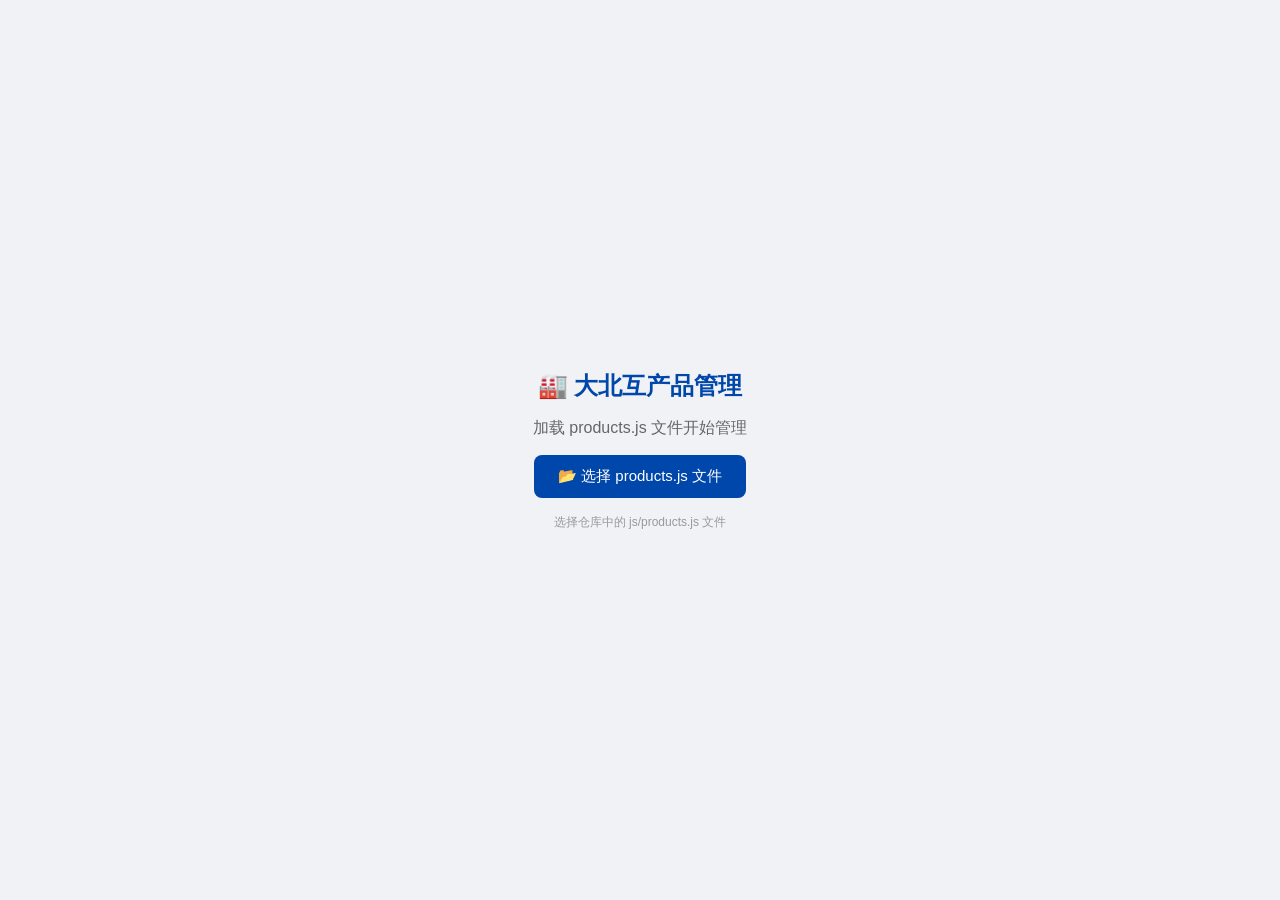
==== admin.html @ c460e394 "add admin.html - local product management tool" ====
<!DOCTYPE html>
<html lang="zh-CN">
<head>
<meta charset="UTF-8">
<meta name="viewport" content="width=device-width, initial-scale=1.0">
<title>大北互 - 产品管理</title>
<style>
* { margin: 0; padding: 0; box-sizing: border-box; }
body { font-family: -apple-system, sans-serif; background: #f0f2f5; color: #333; }
body.admin-mode { }
#app { display: flex; height: 100vh; }
/* 侧边栏 */
.sidebar { width: 320px; min-width: 320px; background: #fff; border-right: 1px solid #ddd; display: flex; flex-direction: column; }
.sidebar-header { padding: 16px; border-bottom: 1px solid #eee; }
.sidebar-header h2 { font-size: 18px; margin-bottom: 8px; }
.toolbar { display: flex; gap: 6px; flex-wrap: wrap; }
.toolbar button { padding: 6px 12px; border: 1px solid #ccc; border-radius: 6px; background: #fff; cursor: pointer; font-size: 12px; }
.toolbar button:hover { background: #e8f0fe; }
.toolbar button.primary { background: #0047ab; color: #fff; border-color: #0047ab; }
.toolbar button.danger { background: #d32f2f; color: #fff; border-color: #d32f2f; }
.search-box { padding: 10px 16px; }
.search-box input { width: 100%; padding: 8px 12px; border: 1px solid #ddd; border-radius: 8px; font-size: 13px; outline: none; }
.search-box input:focus { border-color: #0047ab; }
.product-list { flex: 1; overflow-y: auto; }
.product-item { padding: 10px 16px; border-bottom: 1px solid #f0f0f0; cursor: pointer; font-size: 13px; }
.product-item:hover { background: #f5f7fa; }
.product-item.active { background: #e8f0fe; border-left: 3px solid #0047ab; }
.product-item .id { font-size: 11px; color: #999; }
.product-item .tags { margin-top: 4px; display: flex; gap: 4px; flex-wrap: wrap; }
.product-item .tag { font-size: 10px; padding: 1px 6px; border-radius: 4px; background: #e8f0fe; color: #0047ab; }
.product-item .tag.voltage { background: #fff3e0; color: #e65100; }
.product-item .tag.rail { background: #e8f5e9; color: #2e7d32; }
/* 编辑区 */
.main { flex: 1; overflow-y: auto; padding: 0; }
.empty-state { display: flex; flex-direction: column; align-items: center; justify-content: center; height: 100%; color: #999; }
.empty-state h3 { font-size: 20px; margin-bottom: 8px; color: #666; }
.edit-form { padding: 20px; max-width: 900px; }
.form-section { margin-bottom: 20px; background: #fff; border-radius: 10px; padding: 16px; box-shadow: 0 1px 3px rgba(0,0,0,0.08); }
.form-section h3 { font-size: 14px; font-weight: 600; margin-bottom: 12px; padding-bottom: 8px; border-bottom: 1px solid #eee; }
.form-row { display: flex; gap: 12px; margin-bottom: 10px; }
.form-field { flex: 1; min-width: 0; }
.form-field label { display: block; font-size: 11px; font-weight: 600; color: #666; margin-bottom: 4px; }
.form-field input, .form-field select, .form-field textarea { width: 100%; padding: 7px 10px; border: 1.5px solid #ddd; border-radius: 6px; font-size: 13px; outline: none; font-family: inherit; }
.form-field input:focus, .form-field select:focus, .form-field textarea:focus { border-color: #0047ab; }
.form-field textarea { min-height: 60px; resize: vertical; }
.form-field .help { font-size: 10px; color: #999; margin-top: 2px; }
/* 表格编辑 */
.table-editor { width: 100%; border-collapse: collapse; font-size: 12px; }
.table-editor th { background: #f5f7fa; padding: 6px 4px; text-align: center; font-weight: 600; font-size: 11px; border: 1px solid #e0e0e0; white-space: nowrap; }
.table-editor td { padding: 2px; border: 1px solid #e0e0e0; }
.table-editor input { width: 100%; border: none; padding: 5px 4px; font-size: 12px; text-align: center; outline: none; background: transparent; }
.table-editor input:focus { background: #e8f0fe; }
.table-editor .row-del { cursor: pointer; color: #d32f2f; text-align: center; font-size: 16px; padding: 2px 6px; }
.table-actions { margin-top: 8px; display: flex; gap: 6px; }
.table-actions button { padding: 4px 10px; border: 1px solid #ccc; border-radius: 4px; background: #fff; cursor: pointer; font-size: 11px; }
.table-actions button:hover { background: #e8f0fe; }
/* 列表编辑器 */
.list-editor { display: flex; flex-wrap: wrap; gap: 6px; }
.list-editor .item { display: flex; align-items: center; gap: 4px; background: #f5f7fa; border-radius: 4px; padding: 3px 6px; font-size: 12px; }
.list-editor .item .del { cursor: pointer; color: #d32f2f; font-weight: 700; }
.list-editor .add-row { display: flex; gap: 4px; margin-top: 6px; width: 100%; }
.list-editor .add-row input { flex: 1; padding: 4px 8px; border: 1px solid #ddd; border-radius: 4px; font-size: 12px; }
.list-editor .add-row button { padding: 4px 10px; border: 1px solid #ccc; border-radius: 4px; background: #fff; cursor: pointer; font-size: 11px; }
/* 加载页 */
.load-screen { display: flex; flex-direction: column; align-items: center; justify-content: center; height: 100vh; gap: 16px; }
.load-screen h1 { font-size: 24px; color: #0047ab; }
.load-screen p { color: #666; }
.load-btn { padding: 12px 24px; background: #0047ab; color: #fff; border: none; border-radius: 8px; font-size: 15px; cursor: pointer; }
.load-btn:hover { opacity: 0.9; }
.hidden { display: none !important; }
/* 图片预览 */
.img-preview { width: 100px; height: 100px; object-fit: contain; border: 1px solid #ddd; border-radius: 4px; background: #f9f9f9; }
</style>
</head>
<body>
<div id="loadScreen" class="load-screen">
  <h1>🏭 大北互产品管理</h1>
  <p>加载 products.js 文件开始管理</p>
  <input type="file" id="fileInput" accept=".js" style="display:none">
  <button class="load-btn" onclick="document.getElementById('fileInput').click()">📂 选择 products.js 文件</button>
  <p style="font-size:12px;color:#999">选择仓库中的 js/products.js 文件</p>
</div>

<div id="app" class="hidden">
  <div class="sidebar">
    <div class="sidebar-header">
      <h2>📋 产品列表</h2>
      <div class="toolbar">
        <button onclick="exportJS()" class="primary">📥 导出 products.js</button>
        <button onclick="exportJSON()">📤 导出 JSON</button>
        <button onclick="importJSON()">📂 导入 JSON</button>
        <input type="file" id="jsonInput" accept=".json" style="display:none" onchange="handleJSONImport(event)">
      </div>
    </div>
    <div class="search-box">
      <input type="text" id="searchInput" placeholder="搜索产品名称/型号..." oninput="renderList()" autocomplete="off">
    </div>
    <div class="product-list" id="productList"></div>
  </div>
  <div class="main">
    <div class="empty-state" id="emptyState">
      <h3>👈 选择产品编辑</h3>
      <p>点击左侧产品开始修改参数</p>
    </div>
    <div id="editPanel" class="hidden">
      <form class="edit-form" id="editForm"></form>
    </div>
  </div>
</div>

<script>
// =============================================
// 数据
// =============================================
let products = []
let currentId = null
let series = []
let lines = []
let types = []
let voltages = []

// =============================================
// 加载文件
// =============================================
document.getElementById('fileInput').addEventListener('change', function(e) {
  const file = e.target.files[0]
  if (!file) return
  const reader = new FileReader()
  reader.onload = function(ev) {
    const content = ev.target.result
    try {
      // Extract products array using eval-like parsing
      const match = content.match(/const products\s*=\s*(\[[\s\S]*?\])\s*\n\s*\n\s*\/\/\s*={3,}/)
      if (!match) {
        alert('无法解析 products.js 文件，请确认文件格式正确')
        return
      }
      // Use Function constructor to parse
      const data = new Function('return ' + match[1])()
      products = data

      // Extract series
      const sMatch = content.match(/const series\s*=\s*(\[[\s\S]*?\])\s*\n\s*\n/)
      if (sMatch) series = new Function('return ' + sMatch[1])()

      // Extract types
      const tMatch = content.match(/const types\s*=\s*(\[[\s\S]*?\])\s*\n\s*\n/)
      if (tMatch) types = new Function('return ' + tMatch[1])()

      // Extract lines
      const lMatch = content.match(/const lines\s*=\s*(\[[\s\S]*?\])\s*\n\s*\n/)
      if (lMatch) lines = new Function('return ' + lMatch[1])()

      // Extract voltages
      const vMatch = content.match(/const voltages\s*=\s*(\[[\s\S]*?\])\s*\n\s*\n/)
      if (vMatch) voltages = new Function('return ' + vMatch[1])()

      document.getElementById('loadScreen').classList.add('hidden')
      document.getElementById('app').classList.remove('hidden')
      renderList()
    } catch(err) {
      alert('解析失败: ' + err.message)
      console.error(err)
    }
  }
  reader.readAsText(file)
})

// =============================================
// 渲染产品列表
// =============================================
function renderList() {
  const q = document.getElementById('searchInput').value.toLowerCase()
  const list = document.getElementById('productList')

  const filtered = q ? products.filter(p =>
    p.name.toLowerCase().includes(q) || p.id.toLowerCase().includes(q)
  ) : products

  const typeNames = { current: '电流互感器', voltage: '电压互感器', combined: '组合互感器', zero: '零序电流互感器',
    post: '支柱式', wall: '穿墙式', outdoor: '户外', vt36: '3.6-12KV电压', vtOutdoor: '户外电压',
    rail_ct: '机车动车电流', rail_vt: '机车动车电压' }

  list.innerHTML = filtered.map(p => `
    <div class="product-item${p.id === currentId ? ' active' : ''}" onclick="selectProduct('${p.id}')">
      <div><strong>${p.name}</strong></div>
      <div class="id">ID: ${p.id}</div>
      <div class="tags">
        <span class="tag">${typeNames[p.type] || p.type}</span>
        ${p.voltage ? `<span class="tag voltage">${p.voltage}</span>` : ''}
        ${p.line !== 'standard' ? `<span class="tag rail">${p.line}</span>` : ''}
      </div>
    </div>
  `).join('')
}

// =============================================
// 选择产品
// =============================================
function selectProduct(id) {
  currentId = id
  renderList()
  document.getElementById('emptyState').classList.add('hidden')
  document.getElementById('editPanel').classList.remove('hidden')
  renderEditForm(id)
}

// =============================================
// 渲染编辑表单
// =============================================
function renderEditForm(id) {
  const p = products.find(x => x.id === id)
  if (!p) return

  const typeOptions = ['current','voltage','combined','zero','post','wall','outdoor','vt36','vtOutdoor','rail_ct','rail_vt']
  const typeNames = { current: '电流互感器', voltage: '电压互感器', combined: '组合互感器', zero: '零序电流互感器',
    post: '支柱式电流互感器', wall: '穿墙式电流互感器', outdoor: '户外电流、电压互感器',
    vt36: '3.6-12KV电压互感器', vtOutdoor: '3.6-12KV户外电压互感器', rail_ct: '机车动车电流互感器', rail_vt: '机车动车电压互感器' }
  const lineOptions = ['standard','rail']

  const html = `
    <div class="form-section">
      <h3>📝 基本信息</h3>
      <div class="form-row">
        <div class="form-field">
          <label>产品ID</label>
          <input type="text" value="${p.id}" id="f_id" readonly style="background:#f5f5f5">
          <div class="help">ID不可修改</div>
        </div>
        <div class="form-field">
          <label>产品名称</label>
          <input type="text" value="${esc(p.name)}" id="f_name">
        </div>
      </div>
      <div class="form-row">
        <div class="form-field">
          <label>类型</label>
          <select id="f_type">${typeOptions.map(t => `<option value="${t}"${p.type===t?' selected':''}>${typeNames[t]||t}</option>`).join('')}</select>
        </div>
        <div class="form-field">
          <label>产品线</label>
          <select id="f_line">${lineOptions.map(l => `<option value="${l}"${p.line===l?' selected':''}>${l==='standard'?'标准':'机车动车'}</option>`).join('')}</select>
        </div>
        <div class="form-field">
          <label>电压等级</label>
          <input type="text" value="${p.voltage||''}" id="f_voltage" placeholder="如 10KV">
        </div>
      </div>
      <div class="form-row">
        <div class="form-field">
          <label>摘要</label>
          <input type="text" value="${esc(p.summary)}" id="f_summary">
        </div>
      </div>
      <div class="form-row">
        <div class="form-field">
          <label>卡片图片</label>
          <input type="text" value="${p.cardImage||''}" id="f_cardImage" placeholder="images/products/card/xxx.jpg">
          ${p.cardImage ? `<img src="${p.cardImage}" class="img-preview" onerror="this.style.display='none'">` : ''}
        </div>
        <div class="form-field">
          <label>详情图片</label>
          <input type="text" value="${p.image||''}" id="f_image" placeholder="images/products/xxx.jpg">
          ${p.image ? `<img src="${p.image}" class="img-preview" onerror="this.style.display='none'">` : ''}
        </div>
      </div>
    </div>

    <div class="form-section">
      <h3>📐 外形尺寸</h3>
      <div class="form-row">
        <div class="form-field"><label>长 (mm)</label><input type="text" value="${p.dimensions?.length||''}" id="f_dl"></div>
        <div class="form-field"><label>宽 (mm)</label><input type="text" value="${p.dimensions?.width||''}" id="f_dw"></div>
        <div class="form-field"><label>高 (mm)</label><input type="text" value="${p.dimensions?.height||''}" id="f_dh"></div>
        <div class="form-field"><label>重量 (kg)</label><input type="text" value="${p.dimensions?.weight||''}" id="f_dwt"></div>
      </div>
    </div>

    <div class="form-section">
      <h3>📋 规格参数 (specs)</h3>
      <div id="specsEditor"></div>
    </div>

    ${p.ratings ? \`
    <div class="form-section">
      <h3>⚡ 电流互感器对照表</h3>
      <div id="ratingsEditor"></div>
    </div>\` : ''}

    ${p.vtRatings ? \`
    <div class="form-section">
      <h3>🔌 电压互感器对照表</h3>
      <div id="vtRatingsEditor"></div>
    </div>\` : ''}

    <div class="form-section">
      <h3>📄 产品描述</h3>
      <div class="form-field">
        <textarea id="f_desc" rows="4">${esc(p.description)}</textarea>
      </div>
    </div>

    <div class="form-section">
      <h3>⭐ 产品特点</h3>
      <div id="featuresEditor"></div>
    </div>

    <div class="form-section">
      <div class="toolbar">
        <button type="button" class="primary" onclick="saveCurrent()">💾 保存修改</button>
        <button type="button" class="danger" onclick="deleteCurrent()">🗑️ 删除产品</button>
      </div>
    </div>
  `

  document.getElementById('editForm').innerHTML = html

  // Render dynamic editors
  renderSpecsEditor(p)
  if (p.ratings) renderRatingsEditor(p)
  if (p.vtRatings) renderVtRatingsEditor(p)
  renderFeaturesEditor(p)
}

// =============================================
// Specs 编辑器
// =============================================
function renderSpecsEditor(p) {
  const container = document.getElementById('specsEditor')
  if (!container) return
  let html = '<table class="table-editor"><thead><tr><th>参数名称</th><th>参数值</th><th></th></tr></thead><tbody>'
  p.specs.forEach((s, i) => {
    html += \`<tr><td><input type="text" value="\${esc(s.label)}" data-spec="\${i}" data-field="label"></td>
      <td><input type="text" value="\${esc(s.value)}" data-spec="\${i}" data-field="value"></td>
      <td class="row-del" onclick="delSpec(\${i})">×</td></tr>\`
  })
  html += '</tbody></table><div class="table-actions"><button type="button" onclick="addSpec()">+ 添加参数</button></div>'
  container.innerHTML = html
}

function addSpec() {
  const p = products.find(x => x.id === currentId)
  p.specs.push({ label: '', value: '' })
  renderSpecsEditor(p)
}

function delSpec(i) {
  const p = products.find(x => x.id === currentId)
  p.specs.splice(i, 1)
  renderSpecsEditor(p)
}

// =============================================
// Ratings 编辑器 (电流互感器)
// =============================================
function renderRatingsEditor(p) {
  const container = document.getElementById('ratingsEditor')
  if (!container) return
  const fields = ['primary','thermal','dynamic','accuracy','output','creepage','weight']
  const headers = ['额定一次电流(A)','一秒热电流(kA)','动稳定电流(kA)','准确级组合','额定二次输出(VA)','表面爬电距离(mm)','重量(kg)']
  let html = '<table class="table-editor"><thead><tr>' + headers.map(h => '<th>' + h + '</th>').join('') + '<th></th></tr></thead><tbody>'
  p.ratings.forEach((r, i) => {
    html += '<tr>'
    fields.forEach(f => {
      html += \`<td><input type="text" value="\${esc(r[f]||'')}" data-ratings="\${i}" data-field="\${f}"></td>\`
    })
    html += \`<td class="row-del" onclick="delRating(\${i})">×</td></tr>\`
  })
  html += '</tbody></table><div class="table-actions"><button type="button" onclick="addRating()">+ 添加行</button></div>'
  container.innerHTML = html
}

function addRating() {
  const p = products.find(x => x.id === currentId)
  p.ratings.push({ primary: '', thermal: '', dynamic: '', accuracy: '', output: '', creepage: '', weight: '' })
  renderRatingsEditor(p)
}
function delRating(i) {
  const p = products.find(x => x.id === currentId)
  p.ratings.splice(i, 1)
  renderRatingsEditor(p)
}

// =============================================
// VtRatings 编辑器 (电压互感器)
// =============================================
function renderVtRatingsEditor(p) {
  const container = document.getElementById('vtRatingsEditor')
  if (!container) return
  const fields = ['ratio','accuracy','output','limitOutput','insulation','creepage','weight']
  const headers = ['额定电压比','准确级及组合','额定二次输出(VA)','极限输出(VA)','额定绝缘水平','表面爬电距离(mm)','重量(kg)']
  let html = '<table class="table-editor"><thead><tr>' + headers.map(h => '<th>' + h + '</th>').join('') + '<th></th></tr></thead><tbody>'
  p.vtRatings.forEach((r, i) => {
    html += '<tr>'
    fields.forEach(f => {
      html += \`<td><input type="text" value="\${esc(r[f]||'')}" data-vtratings="\${i}" data-field="\${f}"></td>\`
    })
    html += \`<td class="row-del" onclick="delVtRating(\${i})">×</td></tr>\`
  })
  html += '</tbody></table><div class="table-actions"><button type="button" onclick="addVtRating()">+ 添加行</button></div>'
  container.innerHTML = html
}
function addVtRating() {
  const p = products.find(x => x.id === currentId)
  p.vtRatings.push({ ratio: '', accuracy: '', output: '', limitOutput: '', insulation: '', creepage: '', weight: '' })
  renderVtRatingsEditor(p)
}
function delVtRating(i) {
  const p = products.find(x => x.id === currentId)
  p.vtRatings.splice(i, 1)
  renderVtRatingsEditor(p)
}

// =============================================
// Features 编辑器
// =============================================
function renderFeaturesEditor(p) {
  const container = document.getElementById('featuresEditor')
  if (!container) return
  let html = '<div class="list-editor">'
  p.features.forEach((f, i) => {
    html += \`<span class="item">\${esc(f)} <span class="del" onclick="delFeature(\${i})">×</span></span>\`
  })
  html += \`<div class="add-row"><input type="text" id="newFeature" placeholder="输入新特点..."><button type="button" onclick="addFeature()">添加</button></div></div>\`
  container.innerHTML = html
}
function addFeature() {
  const input = document.getElementById('newFeature')
  if (!input.value.trim()) return
  const p = products.find(x => x.id === currentId)
  p.features.push(input.value.trim())
  input.value = ''
  renderFeaturesEditor(p)
}
function delFeature(i) {
  const p = products.find(x => x.id === currentId)
  p.features.splice(i, 1)
  renderFeaturesEditor(p)
}

// =============================================
// 保存当前产品
// =============================================
function saveCurrent() {
  const p = products.find(x => x.id === currentId)
  if (!p) return

  p.name = document.getElementById('f_name').value
  p.type = document.getElementById('f_type').value
  p.line = document.getElementById('f_line').value
  p.voltage = document.getElementById('f_voltage').value || null
  p.summary = document.getElementById('f_summary').value
  p.cardImage = document.getElementById('f_cardImage').value
  p.image = document.getElementById('f_image').value
  p.description = document.getElementById('f_desc').value

  p.dimensions = p.dimensions || {}
  p.dimensions.length = document.getElementById('f_dl').value
  p.dimensions.width = document.getElementById('f_dw').value
  p.dimensions.height = document.getElementById('f_dh').value
  p.dimensions.weight = document.getElementById('f_dwt').value

  // Save specs from inputs
  document.querySelectorAll('#specsEditor input[data-spec]').forEach(inp => {
    const idx = parseInt(inp.dataset.spec)
    const field = inp.dataset.field
    if (!p.specs[idx]) p.specs[idx] = { label: '', value: '' }
    p.specs[idx][field] = inp.value
  })

  // Save ratings
  if (p.ratings) {
    document.querySelectorAll('#ratingsEditor input[data-ratings]').forEach(inp => {
      const idx = parseInt(inp.dataset.ratings)
      const field = inp.dataset.field
      if (!p.ratings[idx]) p.ratings[idx] = {}
      p.ratings[idx][field] = inp.value
    })
  }

  // Save vtRatings
  if (p.vtRatings) {
    document.querySelectorAll('#vtRatingsEditor input[data-vtratings]').forEach(inp => {
      const idx = parseInt(inp.dataset.vtratings)
      const field = inp.dataset.field
      if (!p.vtRatings[idx]) p.vtRatings[idx] = {}
      p.vtRatings[idx][field] = inp.value
    })
  }

  renderList()
  alert('✅ 保存成功！点击"导出 products.js"生成新文件')
}

// =============================================
// 删除产品
// =============================================
function deleteCurrent() {
  if (!confirm('确定要删除这个产品吗？')) return
  const idx = products.findIndex(x => x.id === currentId)
  if (idx > -1) products.splice(idx, 1)
  currentId = null
  renderList()
  document.getElementById('emptyState').classList.remove('hidden')
  document.getElementById('editPanel').classList.add('hidden')
}

// =============================================
// 导出 products.js
// =============================================
function exportJS() {
  const js = generateProductsJS()
  download(js, 'products.js', 'application/javascript')
}

function exportJSON() {
  const json = JSON.stringify(products, null, 2)
  download(json, 'products-data.json', 'application/json')
}

function importJSON() {
  document.getElementById('jsonInput').click()
}

function handleJSONImport(e) {
  const file = e.target.files[0]
  if (!file) return
  const reader = new FileReader()
  reader.onload = function(ev) {
    try {
      const data = JSON.parse(ev.target.result)
      products = data
      renderList()
      document.getElementById('editPanel').classList.add('hidden')
      document.getElementById('emptyState').classList.remove('hidden')
      alert('✅ 导入成功！共 ' + products.length + ' 个产品')
    } catch(err) {
      alert('导入失败: ' + err.message)
    }
  }
  reader.readAsText(file)
}

// =============================================
// 生成 products.js 内容
// =============================================
function generateProductsJS() {
  // Read the original file header up to const products
  // Since we can't, generate full file
  const carouselSlides = \`
const carouselSlides = [
  { src: 'images/slide-company.jpg', alt: '公司厂区全景' },
  { src: 'images/slide-products.jpg', alt: '产品展示' },
  { src: 'images/slide-workshop.jpg', alt: '生产车间' }
]\`

  const productsStr = JSON.stringify(products, null, 2)
    .replace(/"(\w+)":/g, '$1:')
    .replace(/"([^"]*)"/g, function(m, g) {
      // Keep numbers and booleans unquoted, quote strings
      if (g === 'null' || g === 'true' || g === 'false' || !isNaN(g)) return m
      return "'" + g.replace(/'/g, '\\\\\\'') + "'"
    })

  // Actually, let's use a simpler approach - format manually
  return \`/**
 * 互感器产品数据
 *
 * 三级分类结构：
 *   产品线 (line):  standard(标准) | rail(机车动车)
 *   类型   (type):  current(电流) | voltage(电压) | combined(组合) | zero(零序) | ...
 *
 * 由管理工具自动生成
 */

\${carouselSlides}

const products = \${JSON.stringify(products, null, 2).replace(/"([a-zA-Z_]\w*)":/g, (_, k) => k + ':').replace(/"(-?\d+(\.\d+)?)"/g, (_, n) => n)}

const lines = \${JSON.stringify(lines || [{id:'all',name:'全部'}], null, 2)}

const types = \${JSON.stringify(types || [{id:'all',name:'全部'},{id:'current',name:'电流互感器',icon:'⚡'},{id:'voltage',name:'电压互感器',icon:'🔌'},{id:'combined',name:'组合互感器',icon:'🔗'}], null, 2)}

const voltages = \${JSON.stringify(voltages || [], null, 2)}

const series = \${JSON.stringify(series || [{id:'all',name:'全部'}], null, 2)}

// 类型图标映射（给UI用）
function getTypeIcon(typeId) {
  const map = { current: '⚡', voltage: '🔌', combined: '🔗', zero: '🔄', post: '🏛️', wall: '🧱', outdoor: '🌲', vt36: '🔌', vtOutdoor: '🌲', rail_ct: '🚂', rail_vt: '🚄' }
  return map[typeId] || '📦'
}

function getTypeName(typeId) {
  const map = { current: '电流互感器', voltage: '电压互感器', combined: '组合互感器', zero: '零序电流互感器', post: '3.6-12KV支柱式电流互感器', wall: '3.6-12KV穿墙式电流互感器', outdoor: '3.6-12KV户外电流、电压互感器', vt36: '3.6-12KV电压互感器', vtOutdoor: '3.6-12KV户外电压互感器', rail_ct: '机车动车电流互感器', rail_vt: '机车动车电压互感器' }
  return map[typeId] || '未知'
}

function getLineName(lineId) {
  const map = {}
  return map[lineId] || ''
}

const companyInfo = {
  name: '大北互',
  fullName: '大连北方互感器集团有限公司',
  shortName: '大北互',
  slogan: '人品决定产品，科技决定未来',
  desc: '公司位于辽宁省大连市普兰店区丰荣工业园区，是专业从事电力互感器研发、生产和销售的高新技术企业。',
  contact: {
    address: '辽宁省大连市普兰店区丰荣工业园区',
    email: '',
    website: 'www.dlbf.com',
    phone: '0411-83291638'
  },
  certifications: [
    { icon: '🏅', name: 'ISO9001 质量认证' },
    { icon: '📜', name: '国家计量器具许可' },
    { icon: '🔬', name: '省级高新技术企业' },
    { icon: '🌍', name: 'CE 国际认证' }
  ],
  strengths: [
    { num: '15000+', label: '㎡ 生产厂房' },
    { num: '200+', label: '在职员工' },
    { num: '50万+', label: '年产量(台)' },
    { num: '30+', label: '出口国家' }
  ]
}

if (typeof module !== 'undefined') {
  module.exports = { products, carouselSlides, lines, types, voltages, series, getTypeIcon, getTypeName, getLineName, companyInfo }
}\`
}

// =============================================
// 下载文件
// =============================================
function download(content, filename, mime) {
  const blob = new Blob([content], { type: mime })
  const url = URL.createObjectURL(blob)
  const a = document.createElement('a')
  a.href = url
  a.download = filename
  a.click()
  URL.revokeObjectURL(url)
}

// =============================================
// 工具函数
// =============================================
function esc(s) {
  if (!s) return ''
  return s.replace(/&/g,'&amp;').replace(/</g,'&lt;').replace(/>/g,'&gt;').replace(/"/g,'&quot;')
}
</script>
</body>
</html>
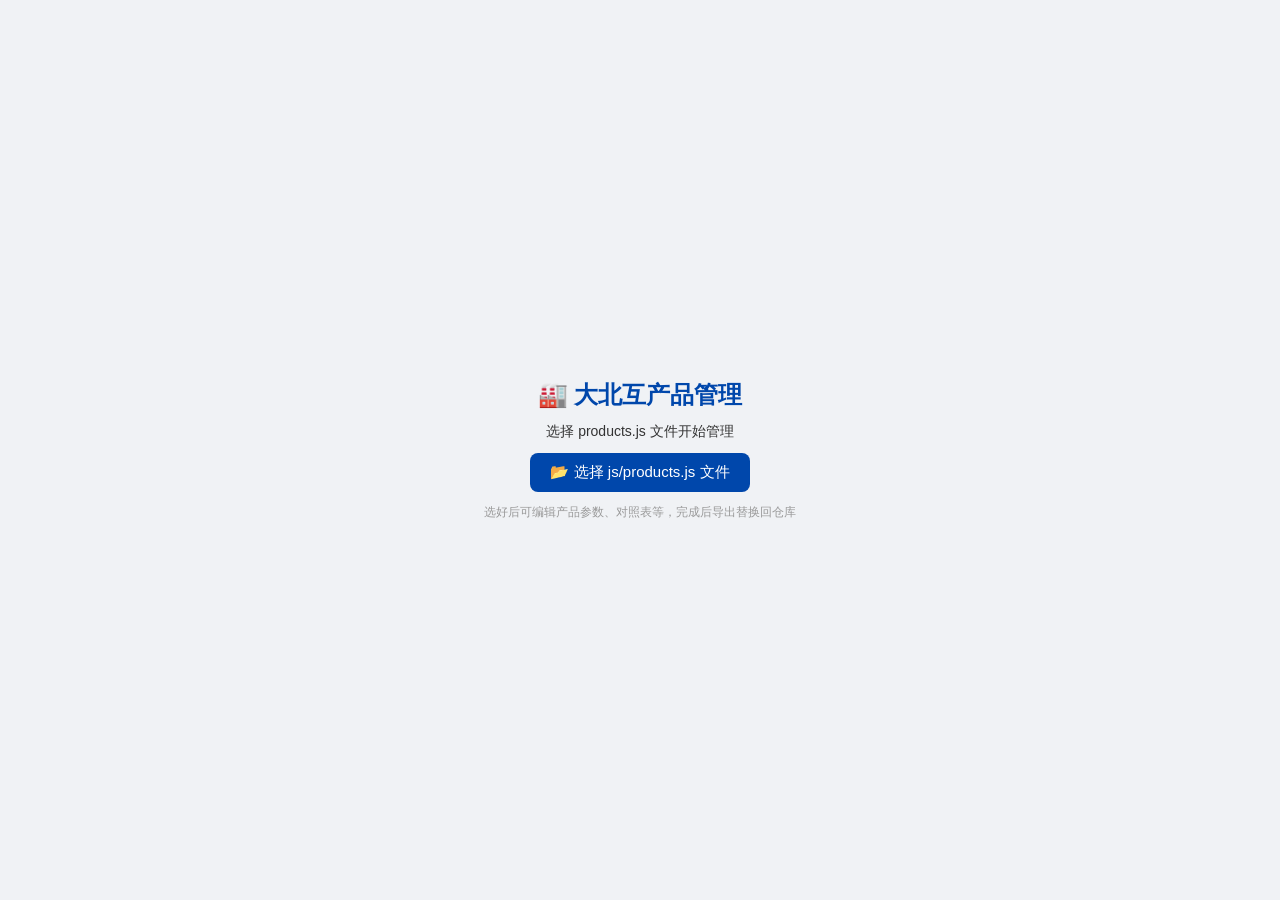
==== commit 27418040: "add admin.html" ====
--- a/admin.html
+++ b/admin.html
@@ -3,654 +3,276 @@
 <head>
 <meta charset="UTF-8">
 <meta name="viewport" content="width=device-width, initial-scale=1.0">
-<title>大北互 - 产品管理</title>
+<title>大北互产品管理</title>
 <style>
-* { margin: 0; padding: 0; box-sizing: border-box; }
-body { font-family: -apple-system, sans-serif; background: #f0f2f5; color: #333; }
-body.admin-mode { }
-#app { display: flex; height: 100vh; }
-/* 侧边栏 */
-.sidebar { width: 320px; min-width: 320px; background: #fff; border-right: 1px solid #ddd; display: flex; flex-direction: column; }
-.sidebar-header { padding: 16px; border-bottom: 1px solid #eee; }
-.sidebar-header h2 { font-size: 18px; margin-bottom: 8px; }
-.toolbar { display: flex; gap: 6px; flex-wrap: wrap; }
-.toolbar button { padding: 6px 12px; border: 1px solid #ccc; border-radius: 6px; background: #fff; cursor: pointer; font-size: 12px; }
-.toolbar button:hover { background: #e8f0fe; }
-.toolbar button.primary { background: #0047ab; color: #fff; border-color: #0047ab; }
-.toolbar button.danger { background: #d32f2f; color: #fff; border-color: #d32f2f; }
-.search-box { padding: 10px 16px; }
-.search-box input { width: 100%; padding: 8px 12px; border: 1px solid #ddd; border-radius: 8px; font-size: 13px; outline: none; }
-.search-box input:focus { border-color: #0047ab; }
-.product-list { flex: 1; overflow-y: auto; }
-.product-item { padding: 10px 16px; border-bottom: 1px solid #f0f0f0; cursor: pointer; font-size: 13px; }
-.product-item:hover { background: #f5f7fa; }
-.product-item.active { background: #e8f0fe; border-left: 3px solid #0047ab; }
-.product-item .id { font-size: 11px; color: #999; }
-.product-item .tags { margin-top: 4px; display: flex; gap: 4px; flex-wrap: wrap; }
-.product-item .tag { font-size: 10px; padding: 1px 6px; border-radius: 4px; background: #e8f0fe; color: #0047ab; }
-.product-item .tag.voltage { background: #fff3e0; color: #e65100; }
-.product-item .tag.rail { background: #e8f5e9; color: #2e7d32; }
-/* 编辑区 */
-.main { flex: 1; overflow-y: auto; padding: 0; }
-.empty-state { display: flex; flex-direction: column; align-items: center; justify-content: center; height: 100%; color: #999; }
-.empty-state h3 { font-size: 20px; margin-bottom: 8px; color: #666; }
-.edit-form { padding: 20px; max-width: 900px; }
-.form-section { margin-bottom: 20px; background: #fff; border-radius: 10px; padding: 16px; box-shadow: 0 1px 3px rgba(0,0,0,0.08); }
-.form-section h3 { font-size: 14px; font-weight: 600; margin-bottom: 12px; padding-bottom: 8px; border-bottom: 1px solid #eee; }
-.form-row { display: flex; gap: 12px; margin-bottom: 10px; }
-.form-field { flex: 1; min-width: 0; }
-.form-field label { display: block; font-size: 11px; font-weight: 600; color: #666; margin-bottom: 4px; }
-.form-field input, .form-field select, .form-field textarea { width: 100%; padding: 7px 10px; border: 1.5px solid #ddd; border-radius: 6px; font-size: 13px; outline: none; font-family: inherit; }
-.form-field input:focus, .form-field select:focus, .form-field textarea:focus { border-color: #0047ab; }
-.form-field textarea { min-height: 60px; resize: vertical; }
-.form-field .help { font-size: 10px; color: #999; margin-top: 2px; }
-/* 表格编辑 */
-.table-editor { width: 100%; border-collapse: collapse; font-size: 12px; }
-.table-editor th { background: #f5f7fa; padding: 6px 4px; text-align: center; font-weight: 600; font-size: 11px; border: 1px solid #e0e0e0; white-space: nowrap; }
-.table-editor td { padding: 2px; border: 1px solid #e0e0e0; }
-.table-editor input { width: 100%; border: none; padding: 5px 4px; font-size: 12px; text-align: center; outline: none; background: transparent; }
-.table-editor input:focus { background: #e8f0fe; }
-.table-editor .row-del { cursor: pointer; color: #d32f2f; text-align: center; font-size: 16px; padding: 2px 6px; }
-.table-actions { margin-top: 8px; display: flex; gap: 6px; }
-.table-actions button { padding: 4px 10px; border: 1px solid #ccc; border-radius: 4px; background: #fff; cursor: pointer; font-size: 11px; }
-.table-actions button:hover { background: #e8f0fe; }
-/* 列表编辑器 */
-.list-editor { display: flex; flex-wrap: wrap; gap: 6px; }
-.list-editor .item { display: flex; align-items: center; gap: 4px; background: #f5f7fa; border-radius: 4px; padding: 3px 6px; font-size: 12px; }
-.list-editor .item .del { cursor: pointer; color: #d32f2f; font-weight: 700; }
-.list-editor .add-row { display: flex; gap: 4px; margin-top: 6px; width: 100%; }
-.list-editor .add-row input { flex: 1; padding: 4px 8px; border: 1px solid #ddd; border-radius: 4px; font-size: 12px; }
-.list-editor .add-row button { padding: 4px 10px; border: 1px solid #ccc; border-radius: 4px; background: #fff; cursor: pointer; font-size: 11px; }
-/* 加载页 */
-.load-screen { display: flex; flex-direction: column; align-items: center; justify-content: center; height: 100vh; gap: 16px; }
-.load-screen h1 { font-size: 24px; color: #0047ab; }
-.load-screen p { color: #666; }
-.load-btn { padding: 12px 24px; background: #0047ab; color: #fff; border: none; border-radius: 8px; font-size: 15px; cursor: pointer; }
-.load-btn:hover { opacity: 0.9; }
-.hidden { display: none !important; }
-/* 图片预览 */
-.img-preview { width: 100px; height: 100px; object-fit: contain; border: 1px solid #ddd; border-radius: 4px; background: #f9f9f9; }
+*{margin:0;padding:0;box-sizing:border-box}
+body{font-family:-apple-system,sans-serif;background:#f0f2f5;color:#333;font-size:14px}
+#app{display:flex;height:100vh}
+.sidebar{width:300px;min-width:300px;background:#fff;border-right:1px solid #ddd;display:flex;flex-direction:column}
+.sidebar-header{padding:14px;border-bottom:1px solid #eee}
+.sidebar-header h2{font-size:16px}
+.toolbar{display:flex;gap:4px;margin-top:8px;flex-wrap:wrap}
+.toolbar button{padding:5px 10px;border-radius:5px;background:#fff;cursor:pointer;font-size:11px;border:1px solid #ccc}
+.toolbar button:hover{background:#e8f0fe}
+.toolbar button.primary{background:#0047ab;color:#fff;border-color:#0047ab}
+.search-box{padding:8px 14px}
+.search-box input{width:100%;padding:7px 10px;border:1px solid #ddd;border-radius:6px;font-size:13px;outline:0}
+.product-list{flex:1;overflow-y:auto}
+.product-item{padding:8px 14px;border-bottom:1px solid #f0f0f0;cursor:pointer;font-size:13px}
+.product-item:hover{background:#f5f7fa}
+.product-item.active{background:#e8f0fe;border-left:3px solid #0047ab}
+.product-item .id{font-size:11px;color:#999}
+.main{flex:1;overflow-y:auto;padding:20px;max-width:900px}
+.empty-state{display:flex;flex-direction:column;align-items:center;justify-content:center;height:100%;color:#999;gap:12px}
+.form-section{background:#fff;border-radius:8px;padding:14px;margin-bottom:14px;box-shadow:0 1px 3px rgba(0,0,0,.08)}
+.form-section h3{font-size:14px;font-weight:600;margin-bottom:10px;padding-bottom:6px;border-bottom:1px solid #eee}
+.form-row{display:flex;gap:10px;margin-bottom:8px}
+.form-field{flex:1;min-width:0}
+.form-field label{display:block;font-size:11px;font-weight:600;color:#666;margin-bottom:3px}
+.form-field input,.form-field select,.form-field textarea{width:100%;padding:6px 8px;border:1.5px solid #ddd;border-radius:5px;font-size:13px;outline:0;font-family:inherit}
+.form-field input:focus,.form-field select:focus,.form-field textarea:focus{border-color:#0047ab}
+.form-field textarea{min-height:50px;resize:vertical}
+.table-editor{width:100%;border-collapse:collapse;font-size:12px}
+.table-editor th{background:#f5f7fa;padding:5px 3px;text-align:center;font-weight:600;font-size:11px;border:1px solid #e0e0e0;white-space:nowrap}
+.table-editor td{padding:2px;border:1px solid #e0e0e0}
+.table-editor input{width:100%;border:none;padding:4px 3px;font-size:12px;text-align:center;outline:0;background:transparent}
+.table-editor input:focus{background:#e8f0fe}
+.table-editor .row-del{cursor:pointer;color:#d32f2f;font-weight:700;padding:2px 6px}
+.list-editor{display:flex;flex-wrap:wrap;gap:4px}
+.list-editor .item{display:flex;align-items:center;gap:3px;background:#f5f7fa;border-radius:4px;padding:2px 6px;font-size:12px}
+.list-editor .item .del{cursor:pointer;color:#d32f2f;font-weight:700;margin-left:4px}
+.list-editor .add-row{display:flex;gap:4px;margin-top:5px;width:100%}
+.list-editor .add-row input{flex:1;padding:3px 6px;border:1px solid #ddd;border-radius:4px;font-size:12px}
+.list-editor .add-row button{padding:3px 8px;border:1px solid #ccc;border-radius:4px;background:#fff;cursor:pointer;font-size:11px}
+.hidden{display:none!important}
+.status{position:fixed;top:10px;right:10px;padding:8px 16px;border-radius:6px;font-size:13px;z-index:999}
+.status.ok{background:#e8f5e9;color:#2e7d32}
+.status.err{background:#ffebee;color:#c62828}
+.load-screen{display:flex;flex-direction:column;align-items:center;justify-content:center;height:100vh;gap:12px}
+.load-screen h1{font-size:24px;color:#0047ab}
+.btn{padding:10px 20px;background:#0047ab;color:#fff;border:none;border-radius:8px;font-size:15px;cursor:pointer;text-decoration:none;display:inline-block}
+.btn:hover{opacity:.9}
 </style>
 </head>
 <body>
 <div id="loadScreen" class="load-screen">
   <h1>🏭 大北互产品管理</h1>
-  <p>加载 products.js 文件开始管理</p>
+  <p>选择 products.js 文件开始管理</p>
   <input type="file" id="fileInput" accept=".js" style="display:none">
-  <button class="load-btn" onclick="document.getElementById('fileInput').click()">📂 选择 products.js 文件</button>
-  <p style="font-size:12px;color:#999">选择仓库中的 js/products.js 文件</p>
+  <button class="btn" onclick="document.getElementById('fileInput').click()">📂 选择 js/products.js 文件</button>
+  <p style="font-size:12px;color:#999;max-width:400px;text-align:center">选好后可编辑产品参数、对照表等，完成后导出替换回仓库</p>
 </div>
-
 <div id="app" class="hidden">
   <div class="sidebar">
     <div class="sidebar-header">
-      <h2>📋 产品列表</h2>
+      <h2>📋 产品管理 <span id="count" style="font-size:12px;color:#999"></span></h2>
       <div class="toolbar">
-        <button onclick="exportJS()" class="primary">📥 导出 products.js</button>
-        <button onclick="exportJSON()">📤 导出 JSON</button>
-        <button onclick="importJSON()">📂 导入 JSON</button>
-        <input type="file" id="jsonInput" accept=".json" style="display:none" onchange="handleJSONImport(event)">
-      </div>
-    </div>
-    <div class="search-box">
-      <input type="text" id="searchInput" placeholder="搜索产品名称/型号..." oninput="renderList()" autocomplete="off">
-    </div>
+        <button class="primary" onclick="saveAll()">💾 保存</button>
+        <button onclick="addProduct()">+ 新增</button>
+        <button onclick="doExport()">📥 导出JS</button>
+        <button onclick="doDelete()" style="color:#d32f2f">🗑️ 删除</button>
+      </div>
+    </div>
+    <div class="search-box"><input type="text" id="searchInput" placeholder="搜索..." oninput="renderList()"></div>
     <div class="product-list" id="productList"></div>
   </div>
   <div class="main">
-    <div class="empty-state" id="emptyState">
-      <h3>👈 选择产品编辑</h3>
-      <p>点击左侧产品开始修改参数</p>
-    </div>
-    <div id="editPanel" class="hidden">
-      <form class="edit-form" id="editForm"></form>
-    </div>
+    <div class="empty-state" id="emptyState"><h3>👈 选择一个产品</h3></div>
+    <div id="editPanel" class="hidden"></div>
   </div>
 </div>
+<div id="status" class="status hidden"></div>
 
 <script>
-// =============================================
-// 数据
-// =============================================
-let products = []
-let currentId = null
-let series = []
-let lines = []
-let types = []
-let voltages = []
-
-// =============================================
-// 加载文件
-// =============================================
-document.getElementById('fileInput').addEventListener('change', function(e) {
-  const file = e.target.files[0]
-  if (!file) return
-  const reader = new FileReader()
-  reader.onload = function(ev) {
-    const content = ev.target.result
-    try {
-      // Extract products array using eval-like parsing
-      const match = content.match(/const products\s*=\s*(\[[\s\S]*?\])\s*\n\s*\n\s*\/\/\s*={3,}/)
-      if (!match) {
-        alert('无法解析 products.js 文件，请确认文件格式正确')
-        return
-      }
-      // Use Function constructor to parse
-      const data = new Function('return ' + match[1])()
-      products = data
-
-      // Extract series
-      const sMatch = content.match(/const series\s*=\s*(\[[\s\S]*?\])\s*\n\s*\n/)
-      if (sMatch) series = new Function('return ' + sMatch[1])()
-
-      // Extract types
-      const tMatch = content.match(/const types\s*=\s*(\[[\s\S]*?\])\s*\n\s*\n/)
-      if (tMatch) types = new Function('return ' + tMatch[1])()
-
-      // Extract lines
-      const lMatch = content.match(/const lines\s*=\s*(\[[\s\S]*?\])\s*\n\s*\n/)
-      if (lMatch) lines = new Function('return ' + lMatch[1])()
-
-      // Extract voltages
-      const vMatch = content.match(/const voltages\s*=\s*(\[[\s\S]*?\])\s*\n\s*\n/)
-      if (vMatch) voltages = new Function('return ' + vMatch[1])()
-
-      document.getElementById('loadScreen').classList.add('hidden')
-      document.getElementById('app').classList.remove('hidden')
-      renderList()
-    } catch(err) {
-      alert('解析失败: ' + err.message)
-      console.error(err)
-    }
-  }
-  reader.readAsText(file)
-})
-
-// =============================================
-// 渲染产品列表
-// =============================================
-function renderList() {
-  const q = document.getElementById('searchInput').value.toLowerCase()
-  const list = document.getElementById('productList')
-
-  const filtered = q ? products.filter(p =>
-    p.name.toLowerCase().includes(q) || p.id.toLowerCase().includes(q)
-  ) : products
-
-  const typeNames = { current: '电流互感器', voltage: '电压互感器', combined: '组合互感器', zero: '零序电流互感器',
-    post: '支柱式', wall: '穿墙式', outdoor: '户外', vt36: '3.6-12KV电压', vtOutdoor: '户外电压',
-    rail_ct: '机车动车电流', rail_vt: '机车动车电压' }
-
-  list.innerHTML = filtered.map(p => `
-    <div class="product-item${p.id === currentId ? ' active' : ''}" onclick="selectProduct('${p.id}')">
-      <div><strong>${p.name}</strong></div>
-      <div class="id">ID: ${p.id}</div>
-      <div class="tags">
-        <span class="tag">${typeNames[p.type] || p.type}</span>
-        ${p.voltage ? `<span class="tag voltage">${p.voltage}</span>` : ''}
-        ${p.line !== 'standard' ? `<span class="tag rail">${p.line}</span>` : ''}
-      </div>
-    </div>
-  `).join('')
-}
-
-// =============================================
-// 选择产品
-// =============================================
-function selectProduct(id) {
-  currentId = id
-  renderList()
-  document.getElementById('emptyState').classList.add('hidden')
-  document.getElementById('editPanel').classList.remove('hidden')
-  renderEditForm(id)
-}
-
-// =============================================
-// 渲染编辑表单
-// =============================================
-function renderEditForm(id) {
-  const p = products.find(x => x.id === id)
-  if (!p) return
-
-  const typeOptions = ['current','voltage','combined','zero','post','wall','outdoor','vt36','vtOutdoor','rail_ct','rail_vt']
-  const typeNames = { current: '电流互感器', voltage: '电压互感器', combined: '组合互感器', zero: '零序电流互感器',
-    post: '支柱式电流互感器', wall: '穿墙式电流互感器', outdoor: '户外电流、电压互感器',
-    vt36: '3.6-12KV电压互感器', vtOutdoor: '3.6-12KV户外电压互感器', rail_ct: '机车动车电流互感器', rail_vt: '机车动车电压互感器' }
-  const lineOptions = ['standard','rail']
-
-  const html = `
-    <div class="form-section">
-      <h3>📝 基本信息</h3>
-      <div class="form-row">
-        <div class="form-field">
-          <label>产品ID</label>
-          <input type="text" value="${p.id}" id="f_id" readonly style="background:#f5f5f5">
-          <div class="help">ID不可修改</div>
-        </div>
-        <div class="form-field">
-          <label>产品名称</label>
-          <input type="text" value="${esc(p.name)}" id="f_name">
-        </div>
-      </div>
-      <div class="form-row">
-        <div class="form-field">
-          <label>类型</label>
-          <select id="f_type">${typeOptions.map(t => `<option value="${t}"${p.type===t?' selected':''}>${typeNames[t]||t}</option>`).join('')}</select>
-        </div>
-        <div class="form-field">
-          <label>产品线</label>
-          <select id="f_line">${lineOptions.map(l => `<option value="${l}"${p.line===l?' selected':''}>${l==='standard'?'标准':'机车动车'}</option>`).join('')}</select>
-        </div>
-        <div class="form-field">
-          <label>电压等级</label>
-          <input type="text" value="${p.voltage||''}" id="f_voltage" placeholder="如 10KV">
-        </div>
-      </div>
-      <div class="form-row">
-        <div class="form-field">
-          <label>摘要</label>
-          <input type="text" value="${esc(p.summary)}" id="f_summary">
-        </div>
-      </div>
-      <div class="form-row">
-        <div class="form-field">
-          <label>卡片图片</label>
-          <input type="text" value="${p.cardImage||''}" id="f_cardImage" placeholder="images/products/card/xxx.jpg">
-          ${p.cardImage ? `<img src="${p.cardImage}" class="img-preview" onerror="this.style.display='none'">` : ''}
-        </div>
-        <div class="form-field">
-          <label>详情图片</label>
-          <input type="text" value="${p.image||''}" id="f_image" placeholder="images/products/xxx.jpg">
-          ${p.image ? `<img src="${p.image}" class="img-preview" onerror="this.style.display='none'">` : ''}
-        </div>
-      </div>
-    </div>
-
-    <div class="form-section">
-      <h3>📐 外形尺寸</h3>
-      <div class="form-row">
-        <div class="form-field"><label>长 (mm)</label><input type="text" value="${p.dimensions?.length||''}" id="f_dl"></div>
-        <div class="form-field"><label>宽 (mm)</label><input type="text" value="${p.dimensions?.width||''}" id="f_dw"></div>
-        <div class="form-field"><label>高 (mm)</label><input type="text" value="${p.dimensions?.height||''}" id="f_dh"></div>
-        <div class="form-field"><label>重量 (kg)</label><input type="text" value="${p.dimensions?.weight||''}" id="f_dwt"></div>
-      </div>
-    </div>
-
-    <div class="form-section">
-      <h3>📋 规格参数 (specs)</h3>
-      <div id="specsEditor"></div>
-    </div>
-
-    ${p.ratings ? \`
-    <div class="form-section">
-      <h3>⚡ 电流互感器对照表</h3>
-      <div id="ratingsEditor"></div>
-    </div>\` : ''}
-
-    ${p.vtRatings ? \`
-    <div class="form-section">
-      <h3>🔌 电压互感器对照表</h3>
-      <div id="vtRatingsEditor"></div>
-    </div>\` : ''}
-
-    <div class="form-section">
-      <h3>📄 产品描述</h3>
-      <div class="form-field">
-        <textarea id="f_desc" rows="4">${esc(p.description)}</textarea>
-      </div>
-    </div>
-
-    <div class="form-section">
-      <h3>⭐ 产品特点</h3>
-      <div id="featuresEditor"></div>
-    </div>
-
-    <div class="form-section">
-      <div class="toolbar">
-        <button type="button" class="primary" onclick="saveCurrent()">💾 保存修改</button>
-        <button type="button" class="danger" onclick="deleteCurrent()">🗑️ 删除产品</button>
-      </div>
-    </div>
-  `
-
-  document.getElementById('editForm').innerHTML = html
-
-  // Render dynamic editors
-  renderSpecsEditor(p)
-  if (p.ratings) renderRatingsEditor(p)
-  if (p.vtRatings) renderVtRatingsEditor(p)
-  renderFeaturesEditor(p)
-}
-
-// =============================================
-// Specs 编辑器
-// =============================================
-function renderSpecsEditor(p) {
-  const container = document.getElementById('specsEditor')
-  if (!container) return
-  let html = '<table class="table-editor"><thead><tr><th>参数名称</th><th>参数值</th><th></th></tr></thead><tbody>'
-  p.specs.forEach((s, i) => {
-    html += \`<tr><td><input type="text" value="\${esc(s.label)}" data-spec="\${i}" data-field="label"></td>
-      <td><input type="text" value="\${esc(s.value)}" data-spec="\${i}" data-field="value"></td>
-      <td class="row-del" onclick="delSpec(\${i})">×</td></tr>\`
-  })
-  html += '</tbody></table><div class="table-actions"><button type="button" onclick="addSpec()">+ 添加参数</button></div>'
-  container.innerHTML = html
-}
-
-function addSpec() {
-  const p = products.find(x => x.id === currentId)
-  p.specs.push({ label: '', value: '' })
-  renderSpecsEditor(p)
-}
-
-function delSpec(i) {
-  const p = products.find(x => x.id === currentId)
-  p.specs.splice(i, 1)
-  renderSpecsEditor(p)
-}
-
-// =============================================
-// Ratings 编辑器 (电流互感器)
-// =============================================
-function renderRatingsEditor(p) {
-  const container = document.getElementById('ratingsEditor')
-  if (!container) return
-  const fields = ['primary','thermal','dynamic','accuracy','output','creepage','weight']
-  const headers = ['额定一次电流(A)','一秒热电流(kA)','动稳定电流(kA)','准确级组合','额定二次输出(VA)','表面爬电距离(mm)','重量(kg)']
-  let html = '<table class="table-editor"><thead><tr>' + headers.map(h => '<th>' + h + '</th>').join('') + '<th></th></tr></thead><tbody>'
-  p.ratings.forEach((r, i) => {
-    html += '<tr>'
-    fields.forEach(f => {
-      html += \`<td><input type="text" value="\${esc(r[f]||'')}" data-ratings="\${i}" data-field="\${f}"></td>\`
-    })
-    html += \`<td class="row-del" onclick="delRating(\${i})">×</td></tr>\`
-  })
-  html += '</tbody></table><div class="table-actions"><button type="button" onclick="addRating()">+ 添加行</button></div>'
-  container.innerHTML = html
-}
-
-function addRating() {
-  const p = products.find(x => x.id === currentId)
-  p.ratings.push({ primary: '', thermal: '', dynamic: '', accuracy: '', output: '', creepage: '', weight: '' })
-  renderRatingsEditor(p)
-}
-function delRating(i) {
-  const p = products.find(x => x.id === currentId)
-  p.ratings.splice(i, 1)
-  renderRatingsEditor(p)
-}
-
-// =============================================
-// VtRatings 编辑器 (电压互感器)
-// =============================================
-function renderVtRatingsEditor(p) {
-  const container = document.getElementById('vtRatingsEditor')
-  if (!container) return
-  const fields = ['ratio','accuracy','output','limitOutput','insulation','creepage','weight']
-  const headers = ['额定电压比','准确级及组合','额定二次输出(VA)','极限输出(VA)','额定绝缘水平','表面爬电距离(mm)','重量(kg)']
-  let html = '<table class="table-editor"><thead><tr>' + headers.map(h => '<th>' + h + '</th>').join('') + '<th></th></tr></thead><tbody>'
-  p.vtRatings.forEach((r, i) => {
-    html += '<tr>'
-    fields.forEach(f => {
-      html += \`<td><input type="text" value="\${esc(r[f]||'')}" data-vtratings="\${i}" data-field="\${f}"></td>\`
-    })
-    html += \`<td class="row-del" onclick="delVtRating(\${i})">×</td></tr>\`
-  })
-  html += '</tbody></table><div class="table-actions"><button type="button" onclick="addVtRating()">+ 添加行</button></div>'
-  container.innerHTML = html
-}
-function addVtRating() {
-  const p = products.find(x => x.id === currentId)
-  p.vtRatings.push({ ratio: '', accuracy: '', output: '', limitOutput: '', insulation: '', creepage: '', weight: '' })
-  renderVtRatingsEditor(p)
-}
-function delVtRating(i) {
-  const p = products.find(x => x.id === currentId)
-  p.vtRatings.splice(i, 1)
-  renderVtRatingsEditor(p)
-}
-
-// =============================================
-// Features 编辑器
-// =============================================
-function renderFeaturesEditor(p) {
-  const container = document.getElementById('featuresEditor')
-  if (!container) return
-  let html = '<div class="list-editor">'
-  p.features.forEach((f, i) => {
-    html += \`<span class="item">\${esc(f)} <span class="del" onclick="delFeature(\${i})">×</span></span>\`
-  })
-  html += \`<div class="add-row"><input type="text" id="newFeature" placeholder="输入新特点..."><button type="button" onclick="addFeature()">添加</button></div></div>\`
-  container.innerHTML = html
-}
-function addFeature() {
-  const input = document.getElementById('newFeature')
-  if (!input.value.trim()) return
-  const p = products.find(x => x.id === currentId)
-  p.features.push(input.value.trim())
-  input.value = ''
-  renderFeaturesEditor(p)
-}
-function delFeature(i) {
-  const p = products.find(x => x.id === currentId)
-  p.features.splice(i, 1)
-  renderFeaturesEditor(p)
-}
-
-// =============================================
-// 保存当前产品
-// =============================================
-function saveCurrent() {
-  const p = products.find(x => x.id === currentId)
-  if (!p) return
-
-  p.name = document.getElementById('f_name').value
-  p.type = document.getElementById('f_type').value
-  p.line = document.getElementById('f_line').value
-  p.voltage = document.getElementById('f_voltage').value || null
-  p.summary = document.getElementById('f_summary').value
-  p.cardImage = document.getElementById('f_cardImage').value
-  p.image = document.getElementById('f_image').value
-  p.description = document.getElementById('f_desc').value
-
-  p.dimensions = p.dimensions || {}
-  p.dimensions.length = document.getElementById('f_dl').value
-  p.dimensions.width = document.getElementById('f_dw').value
-  p.dimensions.height = document.getElementById('f_dh').value
-  p.dimensions.weight = document.getElementById('f_dwt').value
-
-  // Save specs from inputs
-  document.querySelectorAll('#specsEditor input[data-spec]').forEach(inp => {
-    const idx = parseInt(inp.dataset.spec)
-    const field = inp.dataset.field
-    if (!p.specs[idx]) p.specs[idx] = { label: '', value: '' }
-    p.specs[idx][field] = inp.value
-  })
-
-  // Save ratings
-  if (p.ratings) {
-    document.querySelectorAll('#ratingsEditor input[data-ratings]').forEach(inp => {
-      const idx = parseInt(inp.dataset.ratings)
-      const field = inp.dataset.field
-      if (!p.ratings[idx]) p.ratings[idx] = {}
-      p.ratings[idx][field] = inp.value
-    })
-  }
-
-  // Save vtRatings
-  if (p.vtRatings) {
-    document.querySelectorAll('#vtRatingsEditor input[data-vtratings]').forEach(inp => {
-      const idx = parseInt(inp.dataset.vtratings)
-      const field = inp.dataset.field
-      if (!p.vtRatings[idx]) p.vtRatings[idx] = {}
-      p.vtRatings[idx][field] = inp.value
-    })
-  }
-
-  renderList()
-  alert('✅ 保存成功！点击"导出 products.js"生成新文件')
-}
-
-// =============================================
-// 删除产品
-// =============================================
-function deleteCurrent() {
-  if (!confirm('确定要删除这个产品吗？')) return
-  const idx = products.findIndex(x => x.id === currentId)
-  if (idx > -1) products.splice(idx, 1)
-  currentId = null
-  renderList()
-  document.getElementById('emptyState').classList.remove('hidden')
-  document.getElementById('editPanel').classList.add('hidden')
-}
-
-// =============================================
-// 导出 products.js
-// =============================================
-function exportJS() {
-  const js = generateProductsJS()
-  download(js, 'products.js', 'application/javascript')
-}
-
-function exportJSON() {
-  const json = JSON.stringify(products, null, 2)
-  download(json, 'products-data.json', 'application/json')
-}
-
-function importJSON() {
-  document.getElementById('jsonInput').click()
-}
-
-function handleJSONImport(e) {
-  const file = e.target.files[0]
-  if (!file) return
-  const reader = new FileReader()
+let products = [], currentId = null;
+
+// ===== 加载文件 =====
+document.getElementById('fileInput').onchange = function(e) {
+  const file = e.target.files[0];
+  if (!file) return;
+  const reader = new FileReader();
   reader.onload = function(ev) {
     try {
-      const data = JSON.parse(ev.target.result)
-      products = data
-      renderList()
-      document.getElementById('editPanel').classList.add('hidden')
-      document.getElementById('emptyState').classList.remove('hidden')
-      alert('✅ 导入成功！共 ' + products.length + ' 个产品')
+      // 用 eval 方式直接执行整个 JS 文件，提取 products
+      // 创建一个隔离环境
+      const mod = {};
+      const fn = new Function('module', 'exports', ev.target.result + '; return module.exports && module.exports.products ? module.exports.products : products;');
+      const data = fn(mod, {}, function(){});
+      if (!data || !data.length) throw new Error('没找到产品数据');
+      products = data;
+      document.getElementById('loadScreen').classList.add('hidden');
+      document.getElementById('app').classList.remove('hidden');
+      document.getElementById('count').textContent = '(' + products.length + '个)';
+      renderList();
+      show('✅ 加载成功！共 ' + products.length + ' 个产品', 'ok');
     } catch(err) {
-      alert('导入失败: ' + err.message)
+      show('❌ 加载失败: ' + err.message, 'err');
+      console.error(err);
     }
-  }
-  reader.readAsText(file)
-}
-
-// =============================================
-// 生成 products.js 内容
-// =============================================
-function generateProductsJS() {
-  // Read the original file header up to const products
-  // Since we can't, generate full file
-  const carouselSlides = \`
-const carouselSlides = [
-  { src: 'images/slide-company.jpg', alt: '公司厂区全景' },
-  { src: 'images/slide-products.jpg', alt: '产品展示' },
-  { src: 'images/slide-workshop.jpg', alt: '生产车间' }
-]\`
-
-  const productsStr = JSON.stringify(products, null, 2)
-    .replace(/"(\w+)":/g, '$1:')
-    .replace(/"([^"]*)"/g, function(m, g) {
-      // Keep numbers and booleans unquoted, quote strings
-      if (g === 'null' || g === 'true' || g === 'false' || !isNaN(g)) return m
-      return "'" + g.replace(/'/g, '\\\\\\'') + "'"
-    })
-
-  // Actually, let's use a simpler approach - format manually
-  return \`/**
- * 互感器产品数据
- *
- * 三级分类结构：
- *   产品线 (line):  standard(标准) | rail(机车动车)
- *   类型   (type):  current(电流) | voltage(电压) | combined(组合) | zero(零序) | ...
- *
- * 由管理工具自动生成
- */
-
-\${carouselSlides}
-
-const products = \${JSON.stringify(products, null, 2).replace(/"([a-zA-Z_]\w*)":/g, (_, k) => k + ':').replace(/"(-?\d+(\.\d+)?)"/g, (_, n) => n)}
-
-const lines = \${JSON.stringify(lines || [{id:'all',name:'全部'}], null, 2)}
-
-const types = \${JSON.stringify(types || [{id:'all',name:'全部'},{id:'current',name:'电流互感器',icon:'⚡'},{id:'voltage',name:'电压互感器',icon:'🔌'},{id:'combined',name:'组合互感器',icon:'🔗'}], null, 2)}
-
-const voltages = \${JSON.stringify(voltages || [], null, 2)}
-
-const series = \${JSON.stringify(series || [{id:'all',name:'全部'}], null, 2)}
-
-// 类型图标映射（给UI用）
-function getTypeIcon(typeId) {
-  const map = { current: '⚡', voltage: '🔌', combined: '🔗', zero: '🔄', post: '🏛️', wall: '🧱', outdoor: '🌲', vt36: '🔌', vtOutdoor: '🌲', rail_ct: '🚂', rail_vt: '🚄' }
-  return map[typeId] || '📦'
-}
-
-function getTypeName(typeId) {
-  const map = { current: '电流互感器', voltage: '电压互感器', combined: '组合互感器', zero: '零序电流互感器', post: '3.6-12KV支柱式电流互感器', wall: '3.6-12KV穿墙式电流互感器', outdoor: '3.6-12KV户外电流、电压互感器', vt36: '3.6-12KV电压互感器', vtOutdoor: '3.6-12KV户外电压互感器', rail_ct: '机车动车电流互感器', rail_vt: '机车动车电压互感器' }
-  return map[typeId] || '未知'
-}
-
-function getLineName(lineId) {
-  const map = {}
-  return map[lineId] || ''
-}
-
-const companyInfo = {
-  name: '大北互',
-  fullName: '大连北方互感器集团有限公司',
-  shortName: '大北互',
-  slogan: '人品决定产品，科技决定未来',
-  desc: '公司位于辽宁省大连市普兰店区丰荣工业园区，是专业从事电力互感器研发、生产和销售的高新技术企业。',
-  contact: {
-    address: '辽宁省大连市普兰店区丰荣工业园区',
-    email: '',
-    website: 'www.dlbf.com',
-    phone: '0411-83291638'
-  },
-  certifications: [
-    { icon: '🏅', name: 'ISO9001 质量认证' },
-    { icon: '📜', name: '国家计量器具许可' },
-    { icon: '🔬', name: '省级高新技术企业' },
-    { icon: '🌍', name: 'CE 国际认证' }
-  ],
-  strengths: [
-    { num: '15000+', label: '㎡ 生产厂房' },
-    { num: '200+', label: '在职员工' },
-    { num: '50万+', label: '年产量(台)' },
-    { num: '30+', label: '出口国家' }
-  ]
-}
+  };
+  reader.readAsText(file);
+};
+
+function show(msg, type) {
+  const el = document.getElementById('status');
+  el.textContent = msg; el.className = 'status ' + type; el.classList.remove('hidden');
+  setTimeout(() => el.classList.add('hidden'), 3000);
+}
+
+function renderList() {
+  const q = document.getElementById('searchInput').value.toLowerCase();
+  const list = document.getElementById('productList');
+  const f = q ? products.filter(p => p.name.toLowerCase().includes(q) || p.id.toLowerCase().includes(q)) : products;
+  list.innerHTML = f.map(p => \`<div class="product-item\${p.id===currentId?' active':''}" onclick="select('\${p.id}')"><strong>\${esc(p.name)}</strong><div class="id">\${p.id} | \${p.type}\${p.voltage?' | '+p.voltage:''}</div></div>\`).join('');
+}
+
+function select(id) { currentId = id; renderList(); document.getElementById('emptyState').classList.add('hidden'); document.getElementById('editPanel').classList.remove('hidden'); renderEdit(id); }
+
+function esc(s) { return (s||'').replace(/&/g,'&amp;').replace(/</g,'&lt;').replace(/>/g,'&gt;').replace(/"/g,'&quot;'); }
+
+function renderEdit(id) {
+  const p = products.find(x => x.id === id); if(!p) return;
+  document.getElementById('editPanel').innerHTML = \`
+    <div class="form-section">
+      <h3>📝 基本信息</h3>
+      <div class="form-row">
+        <div class="form-field"><label>ID</label><input value="\${esc(p.id)}" id="f_id" readonly style="background:#f5f5f5"></div>
+        <div class="form-field"><label>名称</label><input value="\${esc(p.name)}" id="f_name"></div>
+      </div>
+      <div class="form-row">
+        <div class="form-field"><label>类型 (type)</label><input value="\${esc(p.type)}" id="f_type"></div>
+        <div class="form-field"><label>产品线 (line)</label><input value="\${esc(p.line)}" id="f_line"></div>
+        <div class="form-field"><label>电压等级</label><input value="\${p.voltage||''}" id="f_voltage"></div>
+      </div>
+      <div class="form-row">
+        <div class="form-field"><label>摘要</label><input value="\${esc(p.summary)}" id="f_summary"></div>
+      </div>
+      <div class="form-row">
+        <div class="form-field"><label>卡片图片</label><input value="\${esc(p.cardImage||'')}" id="f_cimg"><div style="font-size:10px;color:#999">如 images/products/card/xxx.jpg</div></div>
+        <div class="form-field"><label>详情图片</label><input value="\${esc(p.image||'')}" id="f_img"><div style="font-size:10px;color:#999">如 images/products/xxx.jpg</div></div>
+      </div>
+    </div>
+
+    <div class="form-section">
+      <h3>📐 外形尺寸</h3>
+      <div class="form-row">
+        <div class="form-field"><label>长(mm)</label><input value="\${esc(p.dimensions?.length||'')}" id="f_dl"></div>
+        <div class="form-field"><label>宽(mm)</label><input value="\${esc(p.dimensions?.width||'')}" id="f_dw"></div>
+        <div class="form-field"><label>高(mm)</label><input value="\${esc(p.dimensions?.height||'')}" id="f_dh"></div>
+        <div class="form-field"><label>重(kg)</label><input value="\${esc(p.dimensions?.weight||'')}" id="f_dwt"></div>
+      </div>
+    </div>
+
+    <div class="form-section">
+      <h3>📋 规格参数 <button onclick="addSpec()" style="float:right;padding:2px 8px;border:1px solid #ccc;border-radius:4px;background:#fff;cursor:pointer;font-size:11px">+ 添加</button></h3>
+      <table class="table-editor" id="specsTable"><thead><tr><th>参数名</th><th>参数值</th><th></th></tr></thead><tbody>\${(p.specs||[]).map((s,i) => \`<tr><td><input value="\${esc(s.label)}" data-si="\${i}" data-sk="l"></td><td><input value="\${esc(s.value)}" data-si="\${i}" data-sk="v"></td><td class="row-del" onclick="rmSpec(\${i})">×</td></tr>\`).join('')}</tbody></table>
+    </div>
+
+    \${p.ratings ? \`
+    <div class="form-section">
+      <h3>⚡ 电流对照表 <button onclick="addRating()" style="float:right;padding:2px 8px;border:1px solid #ccc;border-radius:4px;background:#fff;cursor:pointer;font-size:11px">+ 行</button></h3>
+      <table class="table-editor"><thead><tr><th>一次电流</th><th>热电流</th><th>动稳定</th><th>准确级</th><th>二次输出</th><th>爬电距离</th><th>重量</th><th></th></tr></thead><tbody>\${p.ratings.map((r,i) => \`<tr>\${['primary','thermal','dynamic','accuracy','output','creepage','weight'].map(f => '<td><input value="\${esc(r[f]||'')}" data-ri="\${i}" data-rf="\${f}"></td>').join('')}<td class="row-del" onclick="rmRating(\${i})">×</td></tr>\`).join('')}</tbody></table>
+    </div>\` : ''}
+
+    \${p.vtRatings ? \`
+    <div class="form-section">
+      <h3>🔌 电压对照表 <button onclick="addVtRating()" style="float:right;padding:2px 8px;border:1px solid #ccc;border-radius:4px;background:#fff;cursor:pointer;font-size:11px">+ 行</button></h3>
+      <table class="table-editor"><thead><tr><th>电压比</th><th>准确级</th><th>二次输出</th><th>极限输出</th><th>绝缘水平</th><th>爬电距离</th><th>重量</th><th></th></tr></thead><tbody>\${p.vtRatings.map((r,i) => \`<tr>\${['ratio','accuracy','output','limitOutput','insulation','creepage','weight'].map(f => '<td><input value="\${esc(r[f]||'')}" data-vi="\${i}" data-vf="\${f}"></td>').join('')}<td class="row-del" onclick="rmVtRating(\${i})">×</td></tr>\`).join('')}</tbody></table>
+    </div>\` : ''}
+
+    <div class="form-section">
+      <h3>📄 产品描述</h3>
+      <textarea id="f_desc" rows="3" style="width:100%;padding:6px 8px;border:1.5px solid #ddd;border-radius:5px;font-size:13px;font-family:inherit;resize:vertical">\${esc(p.description)}</textarea>
+    </div>
+
+    <div class="form-section">
+      <h3>⭐ 产品特点</h3>
+      <div class="list-editor">
+        \${(p.features||[]).map((f,i) => \`<span class="item">\${esc(f)}<span class="del" onclick="rmFeat(\${i})">×</span></span>\`).join('')}
+        <div class="add-row"><input id="newFeat" placeholder="新特点..."><button onclick="addFeat()">添加</button></div>
+      </div>
+    </div>
+  \`;
+}
+
+function addSpec() { const p = products.find(x => x.id === currentId); p.specs.push({label:'',value:''}); renderEdit(currentId); }
+function rmSpec(i) { const p = products.find(x => x.id === currentId); p.specs.splice(i,1); renderEdit(currentId); }
+function addRating() { const p = products.find(x => x.id === currentId); p.ratings.push({primary:'',thermal:'',dynamic:'',accuracy:'',output:'',creepage:'',weight:''}); renderEdit(currentId); }
+function rmRating(i) { const p = products.find(x => x.id === currentId); p.ratings.splice(i,1); renderEdit(currentId); }
+function addVtRating() { const p = products.find(x => x.id === currentId); p.vtRatings.push({ratio:'',accuracy:'',output:'',limitOutput:'',insulation:'',creepage:'',weight:''}); renderEdit(currentId); }
+function rmVtRating(i) { const p = products.find(x => x.id === currentId); p.vtRatings.splice(i,1); renderEdit(currentId); }
+function addFeat() { const v=document.getElementById('newFeat'); if(!v.value.trim()) return; const p=products.find(x=>x.id===currentId); p.features.push(v.value.trim()); v.value=''; renderEdit(currentId); }
+function rmFeat(i) { const p=products.find(x=>x.id===currentId); p.features.splice(i,1); renderEdit(currentId); }
+
+function addProduct() {
+  const id='p' + Date.now();
+  products.push({id,name:'新产品',type:'current',line:'standard',summary:'',description:'',specs:[{label:'额定电压',value:''}],features:[],dimensions:{length:'',width:'',height:'',weight:''}});
+  select(id);
+}
+
+function doDelete() {
+  if(!confirm('确定删除当前产品？')) return;
+  const i=products.findIndex(x=>x.id===currentId);
+  if(i>-1) products.splice(i,1);
+  currentId=null; renderList();
+  document.getElementById('emptyState').classList.remove('hidden');
+  document.getElementById('editPanel').classList.add('hidden');
+  show('🗑️ 已删除', 'ok');
+}
+
+function saveAll() {
+  const p=products.find(x=>x.id===currentId);
+  if(!p) return;
+  p.name=document.getElementById('f_name').value;
+  p.type=document.getElementById('f_type').value;
+  p.line=document.getElementById('f_line').value;
+  p.voltage=document.getElementById('f_voltage').value||null;
+  p.summary=document.getElementById('f_summary').value;
+  p.cardImage=document.getElementById('f_cimg').value;
+  p.image=document.getElementById('f_img').value;
+  p.description=document.getElementById('f_desc').value;
+  p.dimensions=p.dimensions||{};
+  p.dimensions.length=document.getElementById('f_dl').value;
+  p.dimensions.width=document.getElementById('f_dw').value;
+  p.dimensions.height=document.getElementById('f_dh').value;
+  p.dimensions.weight=document.getElementById('f_dwt').value;
+  document.querySelectorAll('#specsTable input[data-si]').forEach(el => {
+    const i=parseInt(el.dataset.si),k=el.dataset.sk;
+    if(!p.specs[i]) p.specs[i]={label:'',value:''};
+    if(k==='l') p.specs[i].label=el.value; else p.specs[i].value=el.value;
+  });
+  document.querySelectorAll('[data-ri]').forEach(el => {
+    const i=parseInt(el.dataset.ri),f=el.dataset.rf;
+    if(!p.ratings[i]) p.ratings[i]={}; p.ratings[i][f]=el.value;
+  });
+  document.querySelectorAll('[data-vi]').forEach(el => {
+    const i=parseInt(el.dataset.vi),f=el.dataset.vf;
+    if(!p.vtRatings[i]) p.vtRatings[i]={}; p.vtRatings[i][f]=el.value;
+  });
+  renderList();
+  show('✅ 已保存！点击"📥 导出JS"下载文件', 'ok');
+}
+
+function doExport() {
+  // 生成完整的 products.js 文件
+  let js = JSON.stringify(products, null, 2);
+  // 格式化 JS 风格
+  js = js.replace(/"([a-zA-Z_$]\w*)":/g, '$1:');
+  js = js.replace(/'/g, "\\'");
+  js = js.replace(/"/g, "'");
+  // 处理数字不用引号
+  const content = `// 由管理工具导出
+const products = ${js};
 
 if (typeof module !== 'undefined') {
-  module.exports = { products, carouselSlides, lines, types, voltages, series, getTypeIcon, getTypeName, getLineName, companyInfo }
-}\`
-}
-
-// =============================================
-// 下载文件
-// =============================================
-function download(content, filename, mime) {
-  const blob = new Blob([content], { type: mime })
-  const url = URL.createObjectURL(blob)
-  const a = document.createElement('a')
-  a.href = url
-  a.download = filename
-  a.click()
-  URL.revokeObjectURL(url)
-}
-
-// =============================================
-// 工具函数
-// =============================================
-function esc(s) {
-  if (!s) return ''
-  return s.replace(/&/g,'&amp;').replace(/</g,'&lt;').replace(/>/g,'&gt;').replace(/"/g,'&quot;')
+  module.exports = { products };
+}`;
+  const blob = new Blob([content], {type:'application/javascript'});
+  const a = document.createElement('a');
+  a.href = URL.createObjectURL(blob);
+  a.download = 'products.js';
+  a.click();
+  show('✅ 导出成功！替换到仓库 js/products.js 即可', 'ok');
 }
 </script>
 </body>
